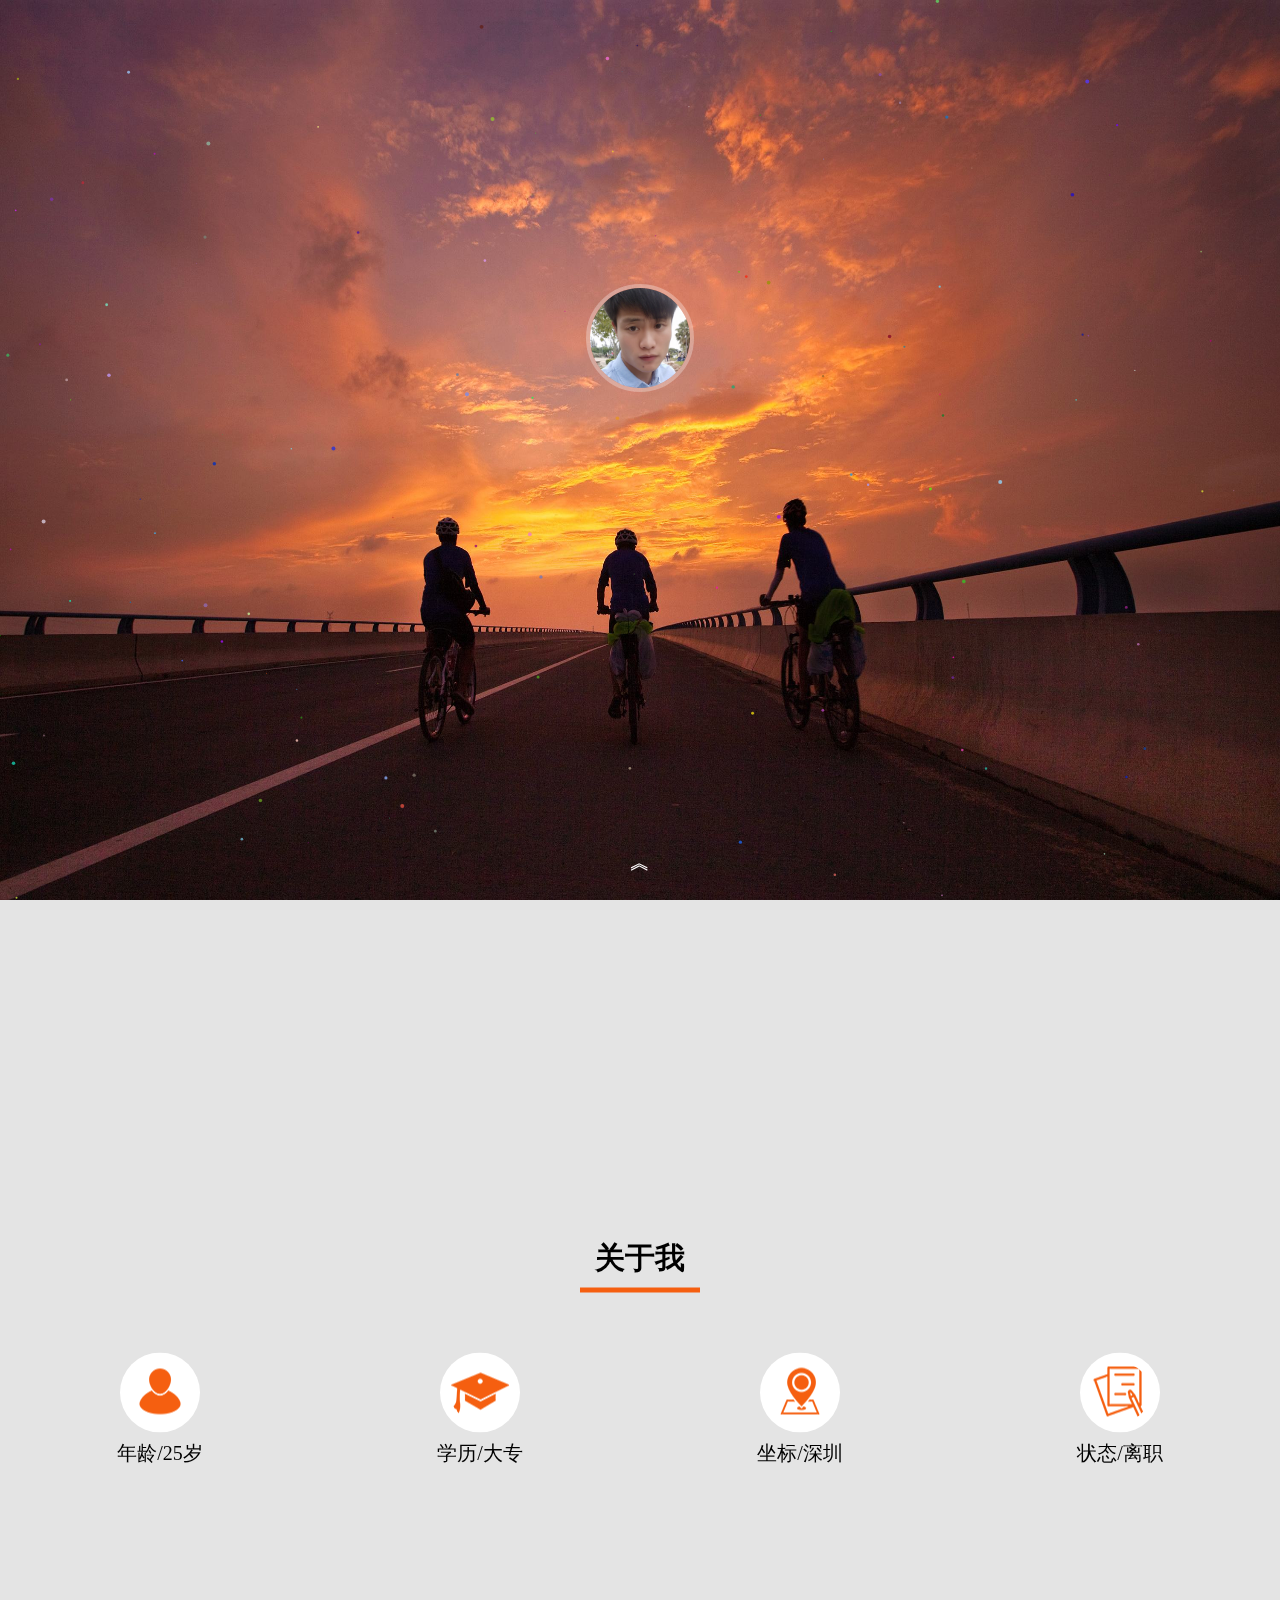
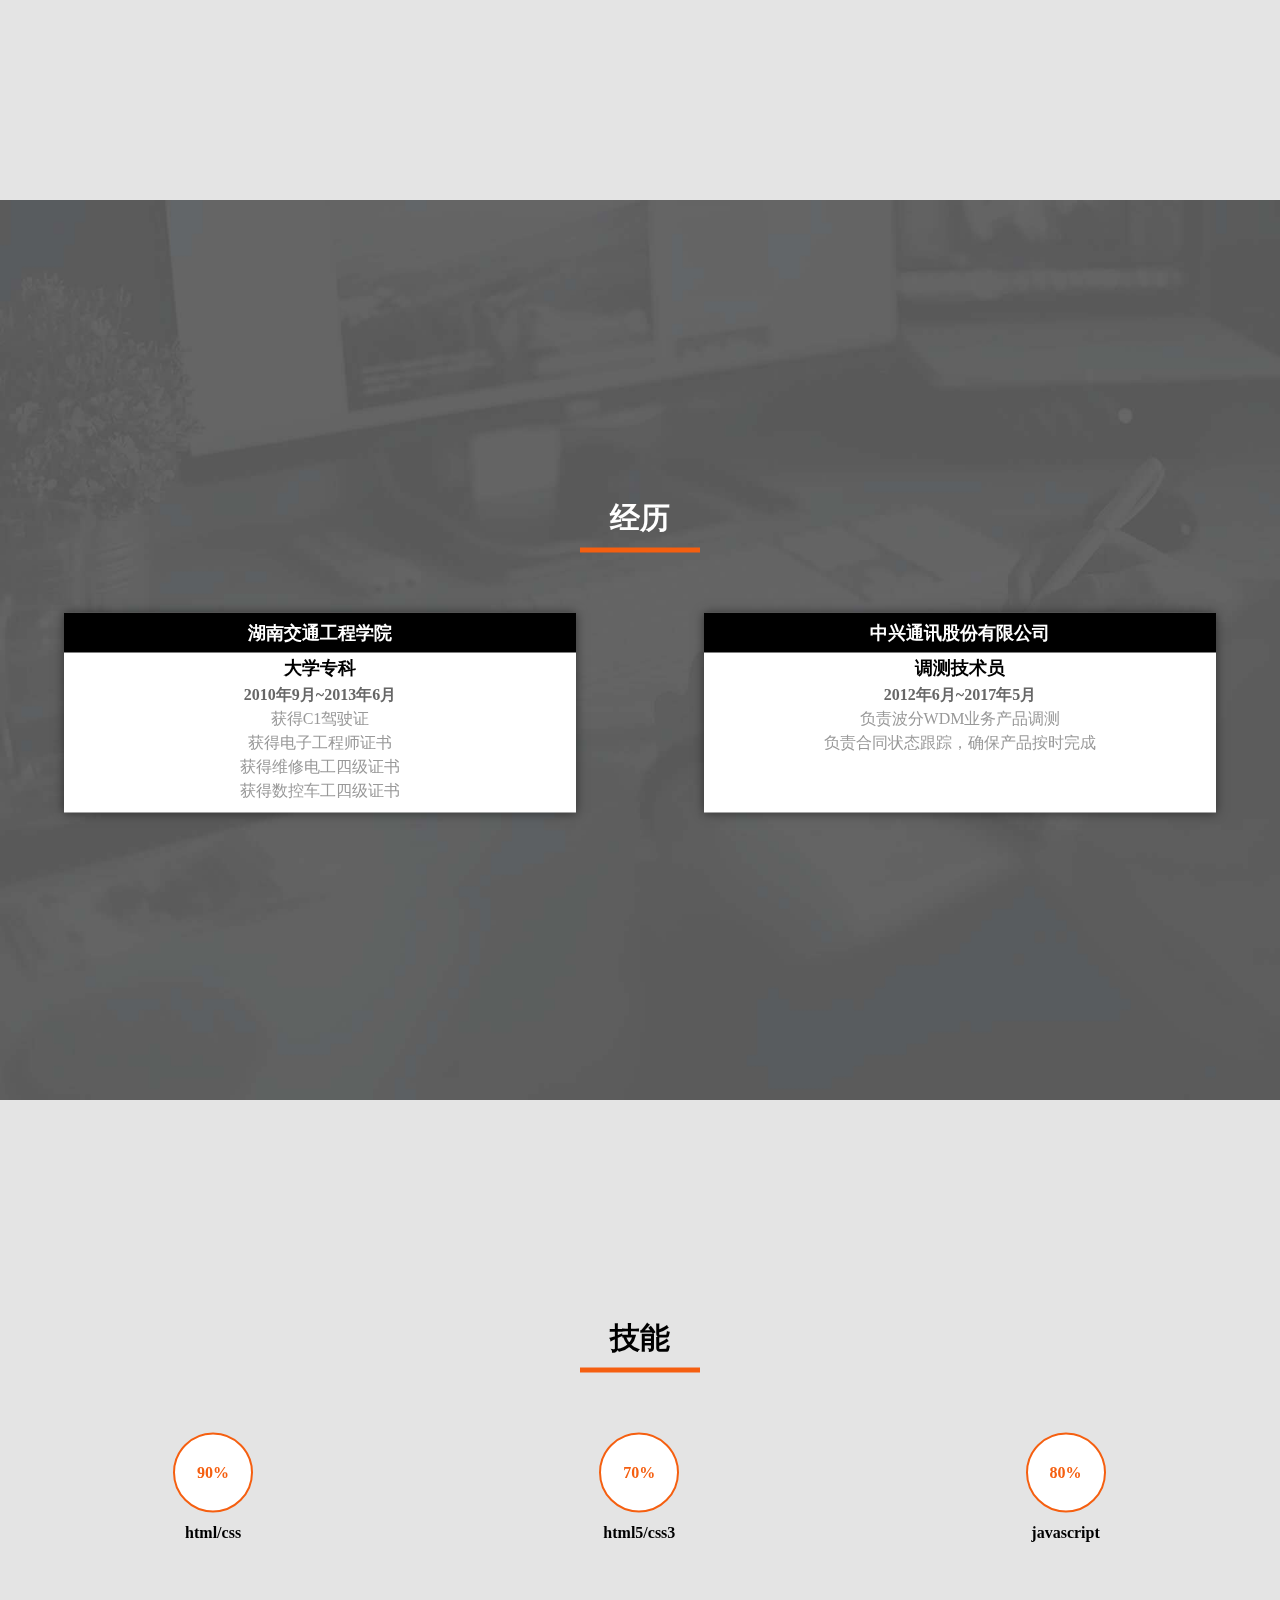
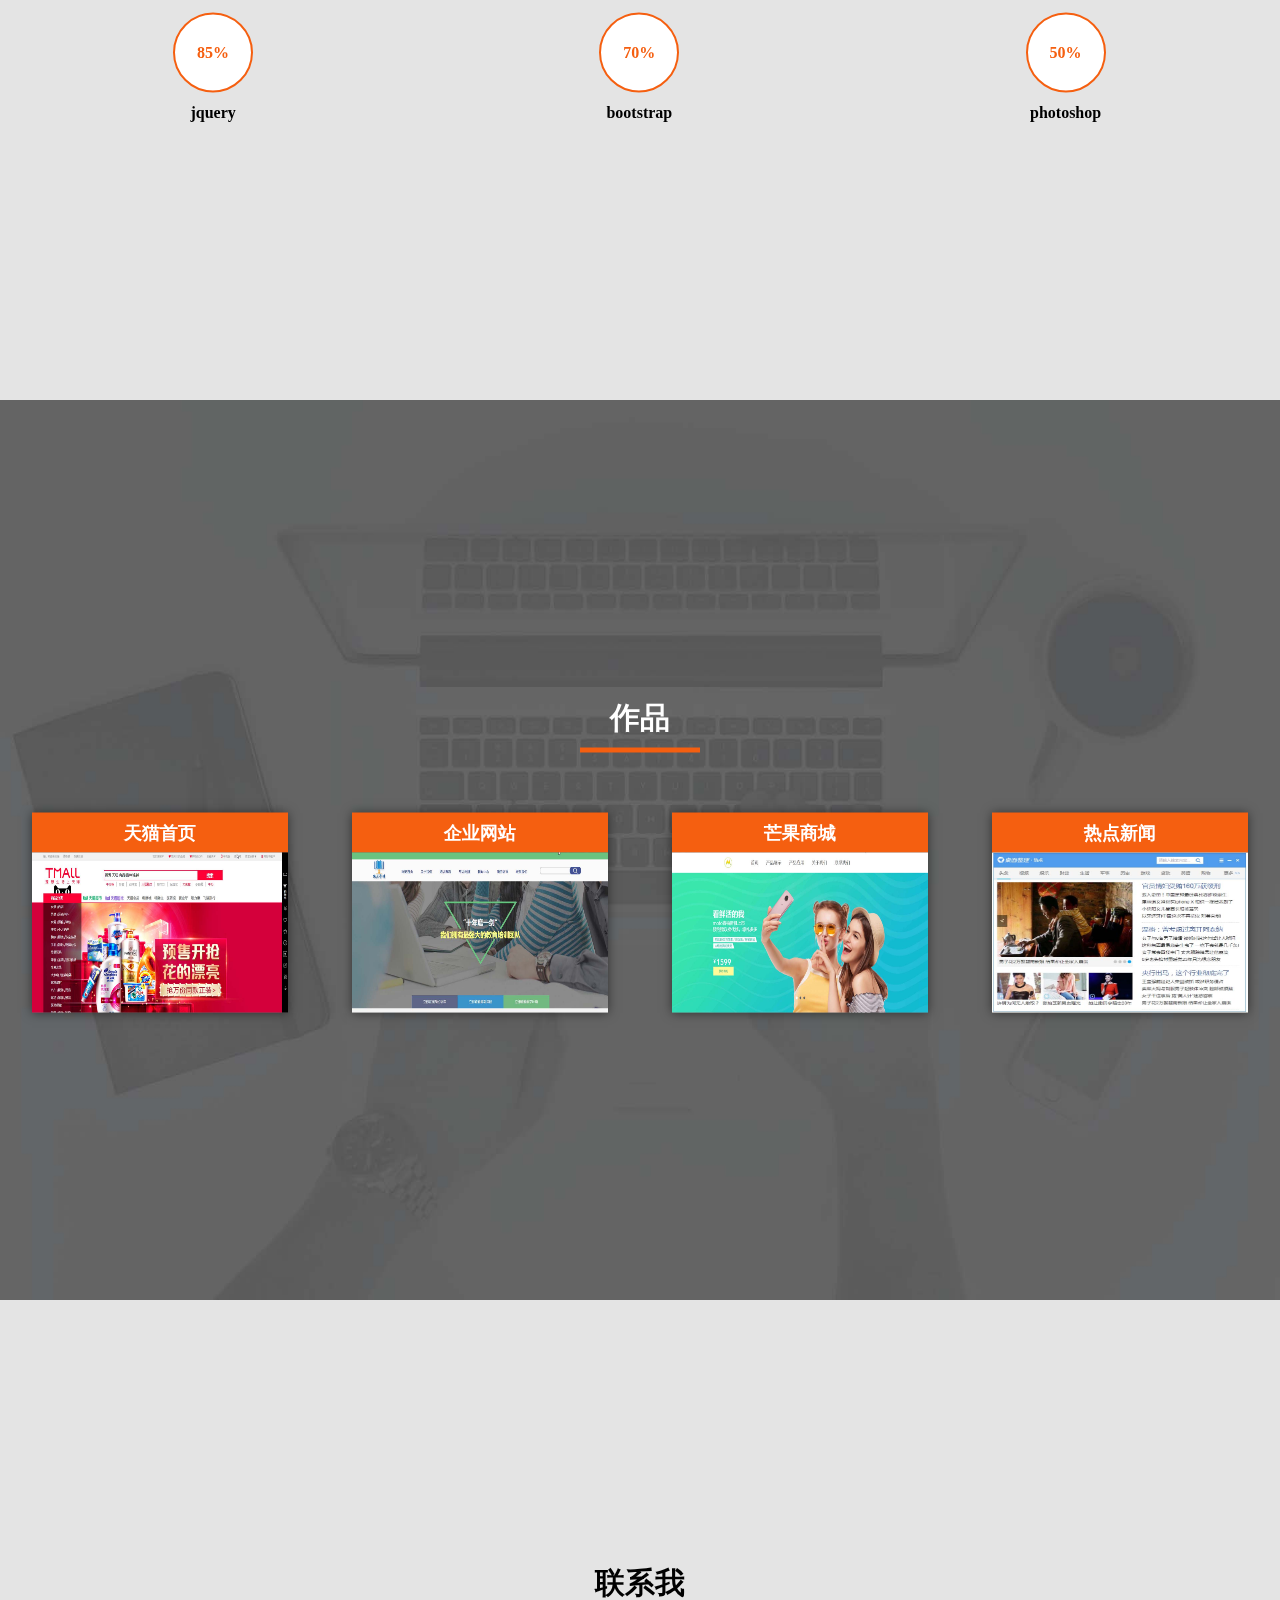
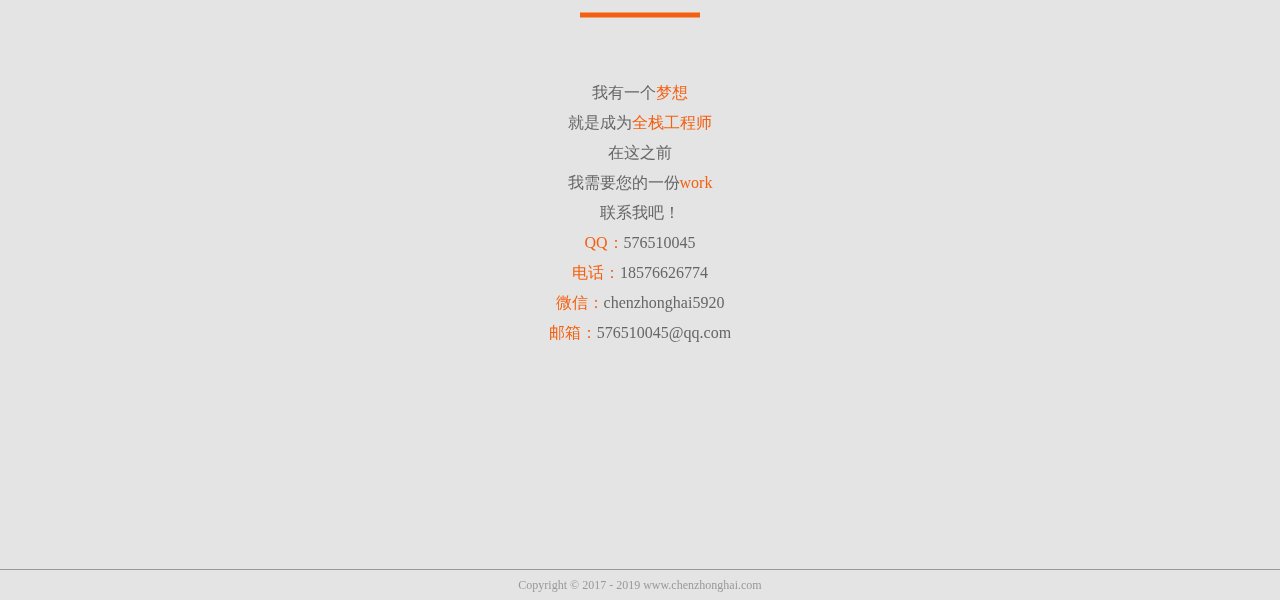
==== index.html @ f29c4a44 "chenzhonghai" ====
<!doctype html>
<html>
<head>
<meta charset="utf-8">
<meta name="viewport" content="width=device-width,user-scalable=no">
<title>陈中海的个人网站</title>
<base target="_blank">
<link rel="icon" href="img/ico.ico" type="image/x-icon">
<link href="css/index.css" rel="stylesheet"/>
<script src="js/jquery-1.12.4.min.js"></script>
<script src="js/index.js"></script>
</head>
<body>

<iframe src="canvas.html"  scrolling="no" id="iframe"></iframe>
<div id="arrows">︽</div>

<div id="wrap">

<div id="top" class="clear">
	<div class="onOff fl">
		<img src="img/menu.png" alt="">
	</div>
	<div class="fr music">
		<img src="img/music.png" alt="">
		<audio id="myaudio" autoplay loop src="music/Track 08-凛.mp3"></audio>
	</div>
	<div class="nav clear">
		<a href="javascript:;" class="active">首页</a>
		<a href="javascript:;">关于我</a>
		<a href="javascript:;">经历</a>
		<a href="javascript:;">技能</a>
		<a href="javascript:;">作品</a>
		<a href="javascript:;">联系我</a>
	</div>
</div>
<ul id="content">
	<li class="intro">
		<div class="box">
			<img src="img/me.jpg" alt="">
			<h1>陈中海</h1>
			<p>一只前端小菜鸟</p>
			<p>576510045@qq.com</p>
			<p>路漫漫其修远兮，吾将上下而求索。</p>
			<a href="javascript:;">关于我</a>
		</div>
	</li>
	<li class="aboutMe">
		<div class="clear box">
			<p class="title">关于我</p>
			<div><img src="img/age.png" alt=""><p>年龄/25岁</p></div>
			<div><img src="img/education.png" alt=""><p>学历/大专</p></div>
			<div><img src="img/location.png" alt=""><p>坐标/深圳</p></div>
			<div><img src="img/status.png" alt=""><p>状态/离职</p></div>
		</div>
	</li>
	<li class="experience">
		<div class="clear box">
			<p class="title">经历</p>
			<div>
				<h2>湖南交通工程学院</h2>
				<span>大学专科</span>
				<p class="fristP">2010年9月~2013年6月</p>
				<p>获得C1驾驶证</p>
				<p>获得电子工程师证书</p>
				<p>获得维修电工四级证书</p>
				<p>获得数控车工四级证书</p>
			</div>
			<div>
				<h2>中兴通讯股份有限公司</h2>
				<span>调测技术员</span>
				<p class="fristP">2012年6月~2017年5月</p>
				<p>负责波分WDM业务产品调测</p>
				<p>负责合同状态跟踪，确保产品按时完成</p>
			</div>
		</div>
	</li>
	<li class="skill">
		<div class="box">
			<p class="title">技能</p>
			<ul class="liBox clear">
				<li><div><span>90%</span></div><strong>html/css</strong></li>
				<li><div><span>70%</span></div><strong>html5/css3</strong></li>
				<li><div><span>80%</span></div><strong>javascript</strong></li>
			</ul>
			<ul class="liBox clear">
				<li><div><span>85%</span></div><strong>jquery</strong></li>
				<li><div><span>70%</span></div><strong>bootstrap</strong></li>
				<li><div><span>50%</span></div><strong>photoshop</strong></li>
			</ul>
		</div>	
	</li>
	<li class="production">
		<div class="clear box">
			<p class="title">作品</p>
			<a href="http://chenzhonghai.github.io/projects/tmall">
				<p>天猫首页</p>
				<img src="img/tmall.jpg" alt="">
			</a>
			<a href="http://chenzhonghai.github.io/projects/siyuan">
				<p>企业网站</p>
				<img src="img/siyuan.jpg" alt="">
			</a>
			<a href="http://www.mango168.top">
				<p>芒果商城</p>
				<img src="img/mango.jpg" alt="">
			</a>
			<a href="http://chenzhonghai.github.io/projects/news">
				<p>热点新闻</p>
				<img src="img/news.jpg" alt="">
			</a>
		</div>
	</li>
	<li class="contactMe">
		<div class="clear box">	
			<p class="title">联系我</p>
			<div>
				<p>我有一个<span>梦想</span></p>
				<p>就是成为<span>全栈工程师</span></p>
				<p>在这之前</p>
				<p>我需要您的一份<span>work</span></p>
				<p>联系我吧！</p>
				<p><span>QQ：</span>576510045</p>
				<p><span>电话：</span>18576626774</p>
				<p><span>微信：</span>chenzhonghai5920</p>
				<p><span>邮箱：</span>576510045@qq.com</p>
			</div>
		</div>
		<div class="footer">
			<p>Copyright © 2017 - 2019 www.chenzhonghai.com</p>
		</div>
	</li>
</ul>

</div>

</body>
</html>
---- css/index.css ----
@charset "utf-8";
/*初始化*/
body,div,ul,p,h1,h2,h3,a,img,li,span,strong,input,textarea,iframe{ padding:0; margin:0; }
li { list-style: none; }
img { border: 0; vertical-align: top; }
a { text-decoration: none; }
input {	outline: none; border: 0; }
textarea{ resize: none; overflow: auto; outline: none; }
body { font-size: 16px; background: #e4e4e4;}
a { -webkit-tap-highlight-color: rgba(0,0,0,0,0); };
body { -webkit-user-select: none; -webkit-text-size-adjust: 100%; font-family: Helvetica; }

/*公共样式*/
.clear { zoom: 1; }
.clear:after { content:''; display: block; clear: both; }
.fl { float: left; }
.fr { float: right; }


iframe {
	width: 100%;
	height: 100%;
	background: url(../img/iframe-bg.jpg) no-repeat;
	background-size:  100% 100%;
    position: absolute;
    z-index: 0;
    top: 0;
    left: 0;
    border: none;
}
#wrap {
	position: absolute;
	width: 100%;
	height: 100%;
}
#arrows {
	position: fixed;
	z-index: 9999;
	bottom: 0;
	width: 100%;
	font-size: 20px;
    line-height: 40px;
	color: #fff;
	text-align: center;
}
.fixedDiv {
	position: absolute;
	width: 60px;
	font-size: 14px;
	line-height: 20px;
	color: #f55f10;
}
#top {
	display: none;
	position: fixed;
	z-index: 9999;
	top: 0;
	left: 0;
	width: 100%;
	background: #000;
}
#top .onOff img,#top .music img{
	position: relative;
	z-index: 2;
	width: 40px;
	height: 40px;
	padding: 10px;
	cursor: pointer;
}
#top .onOff img {
	display: none;
}
#top .music img {
	display: block;
}
#top .nav {
	width: 70%;
	margin: 0 auto;
}
#top .nav a {
	display: block;
	float: left;
	width: 16.6%;
	line-height: 60px;
	text-align: center;
	color: #fff;
}
#top .nav a:hover,#top .nav .active {
	color: #f55f10;
}
#content {
	height: 100%
}
#content>li{
	position: relative;
	height: 100%;
	overflow: hidden;
}
#content>li .box {
	position: absolute;
	top: 50%;
	left: 50%;
	width:100%;
	height: auto;
	text-align: center;
	-webkit-transform: translateX(-50%) translateY(-50%);
}
#content .title {
	width: 120px;
	margin: 0 auto 60px;
	font-weight: bold;
	font-size: 30px;
	line-height: 60px;
	text-align: center;
	color: #000;
	border-bottom: 5px solid #f55f10;
}
.experience .title,.production .title{
	color: #fff !important;
}
.experience {
	background: url(../img/skills-bg.jpg) no-repeat;
	background-size:  100% 100%;
}
.production {
	background: url(../img/production-bg.jpg) no-repeat;
	background-size:  100% 100%;
}
.intro {
	position: relative;
}

.intro img {
	width: 100px;
	margin-bottom: 12px;
	border: 4px solid rgba(255,255,255,0.3);
	border-radius: 50%;
}
.intro p, .intro h1{
	color: #fff;
	line-height: 40px;
}
.intro a {
	display: block;
	width: 100px;
	height: 40px;
	margin: 12px auto 0;
	line-height: 40px;
	color: #fff;
	background: #f55f10;
	box-shadow: 0px 0px 10px rgba(0,0,0,0.5);
    background: -webkit-linear-gradient(top, #fa7d3c 0%,#f55f10 100%);
    background: linear-gradient(top bottom, #fa7d3c 0%,#f55f10 100%);
}
.aboutMe .box div {
	float: left;
	width: 25%;
	height: auto;
}
.aboutMe img {
	padding: 10px;
	border-radius: 50%;
	background: #fff;
}
.aboutMe .box div p {
	font-size: 20px;
	line-height: 40px;
}
.experience .box div {
	float: left;
	width: 40%;
	height: 200px;
	margin: 0 5%;
	background: #fff;
	box-shadow: 0 0 10px rgba(0,0,0,.5);
}
.experience .box div h2 {
	font-size: 18px;
	line-height: 40px;
	background: #000;
	color: #fff;
}
.experience .box div span {
	font-weight: bold;
	font-size: 18px;
	line-height: 30px;
	color: #000;
}
.experience .box div p {
	line-height: 24px;
	color: #999;
}
.experience .box .fristP {
	font-weight: bold;
	color: #666;
}
.skill .liBox li {
	float: left;
	width: 33.3%;
	height: 120px;
	margin: 0 0 60px;
}
.skill .liBox div {
	width: 76px;
	height: 76px;
	margin: 0 auto;
	border: 2px solid #f55f10;
	border-radius: 50%;
	background: #fff;
}
.skill .liBox span {
	font-weight: bold;
	line-height: 76px;
	text-align: center;
	color: #f55f10;
}
.skill .liBox strong {
	line-height: 40px;
	text-align: center;
}


.production a {
	float: left;
	display: block;
	width: 20%;
	height: 200px;
	margin: 0 2.5%;
	box-shadow: 0 0 10px rgba(0,0,0,.5);
}
.production a p {
	font-weight: bold;
	font-size: 18px;
	line-height: 40px;
	color: #fff;
	background: #f55f10;
}
.production a img {
	width: 100%;
	height: 160px;
}

/*.contactMe .box div {
	width: 40%;
	height: auto;
	margin: 0 30%;
	background: #fff;
	border-radius: 5px;
	box-shadow: 0 0 10px rgba(0,0,0,.5);
}*/
.contactMe .box div p {
	line-height: 30px;
	color: #666;
}
.contactMe .box div span {
	color: #f55f10;
}
.footer {
	position: absolute;
	bottom: 0;
	width: 100%;
	border-top: 1px solid #999;
}
.footer p {
	font-size: 12px;
	line-height: 30px;
	text-align: center;
	color: #999;
}

@media screen and (min-width:500px){
	#top .nav {
		display: block !important;
	}
}
@media screen and (max-width:500px) {
	#top .nav {
		position: absolute;
		z-index: 1;
		top: 60px;
		left: 0;
		display: none;
		width: 100%;
		background: rgba(0,0,0,0.8);
	}
	#top .nav a {
		width: 100%;
	}
	#top .onOff img {
		display: block;
	}
	#content .title {
		width: 120px;
		margin: 0 auto;
		font-size: 25px;
		line-height: 30px;
		border-bottom: 5px solid #f55f10;
	}
	.aboutMe .box div{
		width: 50%;
		margin: 8% auto 0;
	}
	.experience .box div {
		width: 80%;
		height: 140px;
		margin: 5% 10% 0;

	}
	.experience .box div h2 {
		font-size: 16px;
		line-height: 40px;
	}
	.experience .box div span {
		font-size: 14px;
		line-height: 20px;
	}
	.experience .box div p {
		font-size: 12px;
		line-height: 15px;
	}
	.production a {
		width: 40%;
		height: 120px;
		margin: 8% 5% 0;
	}
	.production a p {
		font-size: 14px;
		line-height: 20px;
	}
	.production a img {
		height: 100px;
	}
	.contactMe .box div {
		margin-top: 6%;
	}

	.skill .liBox li {
		margin: 8% 0 0;
	}
}
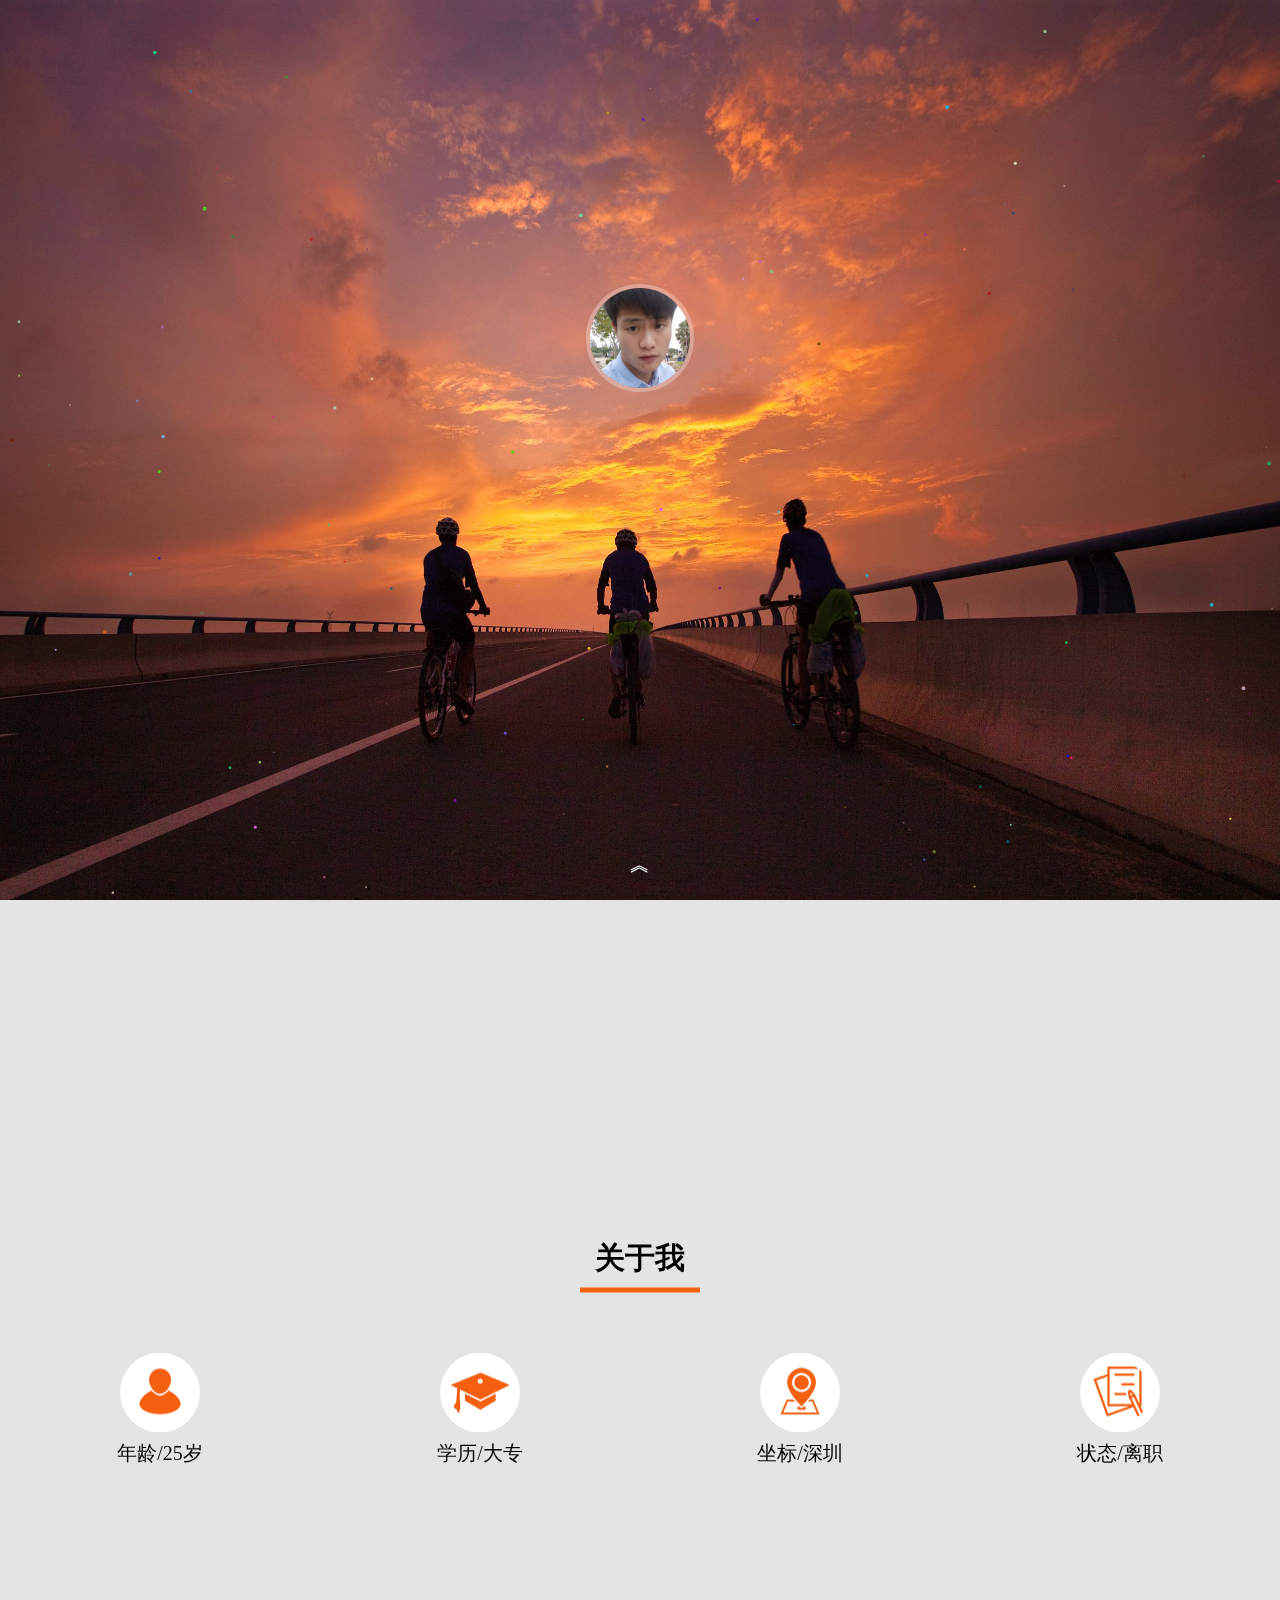
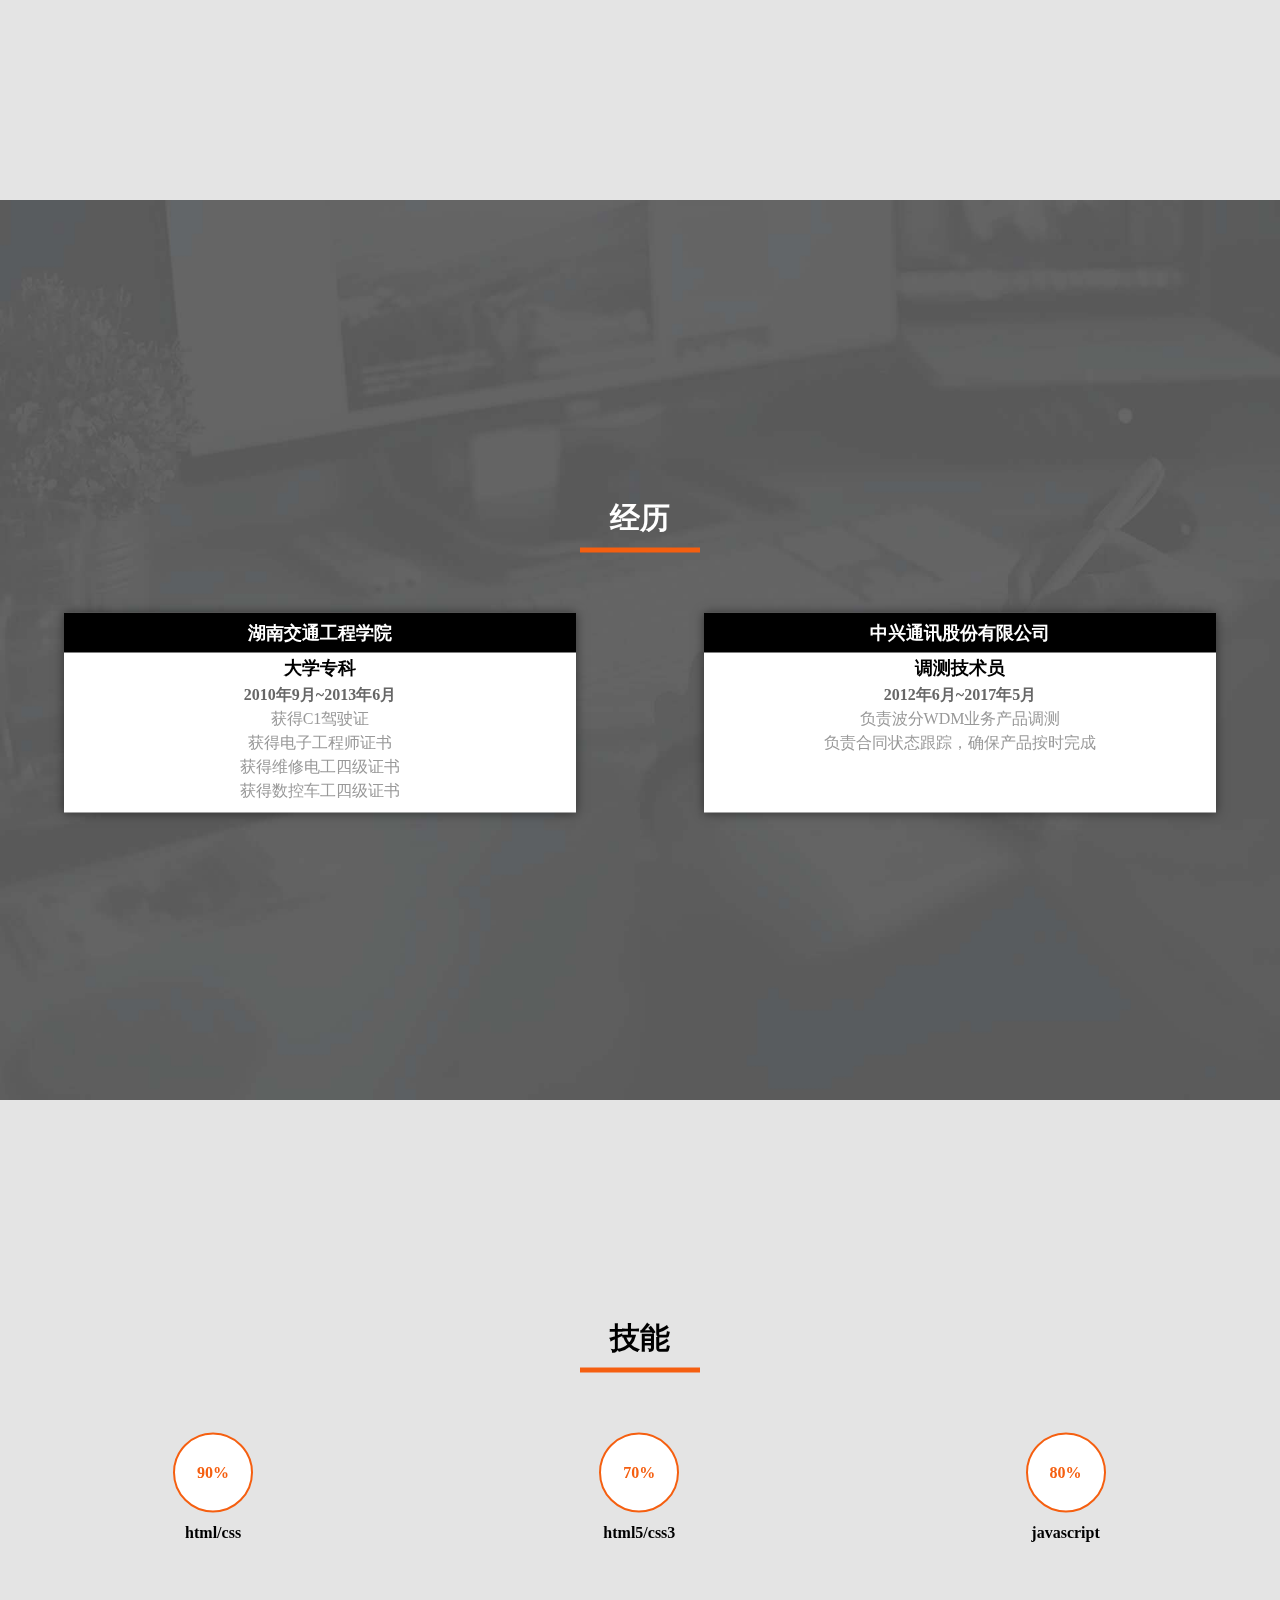
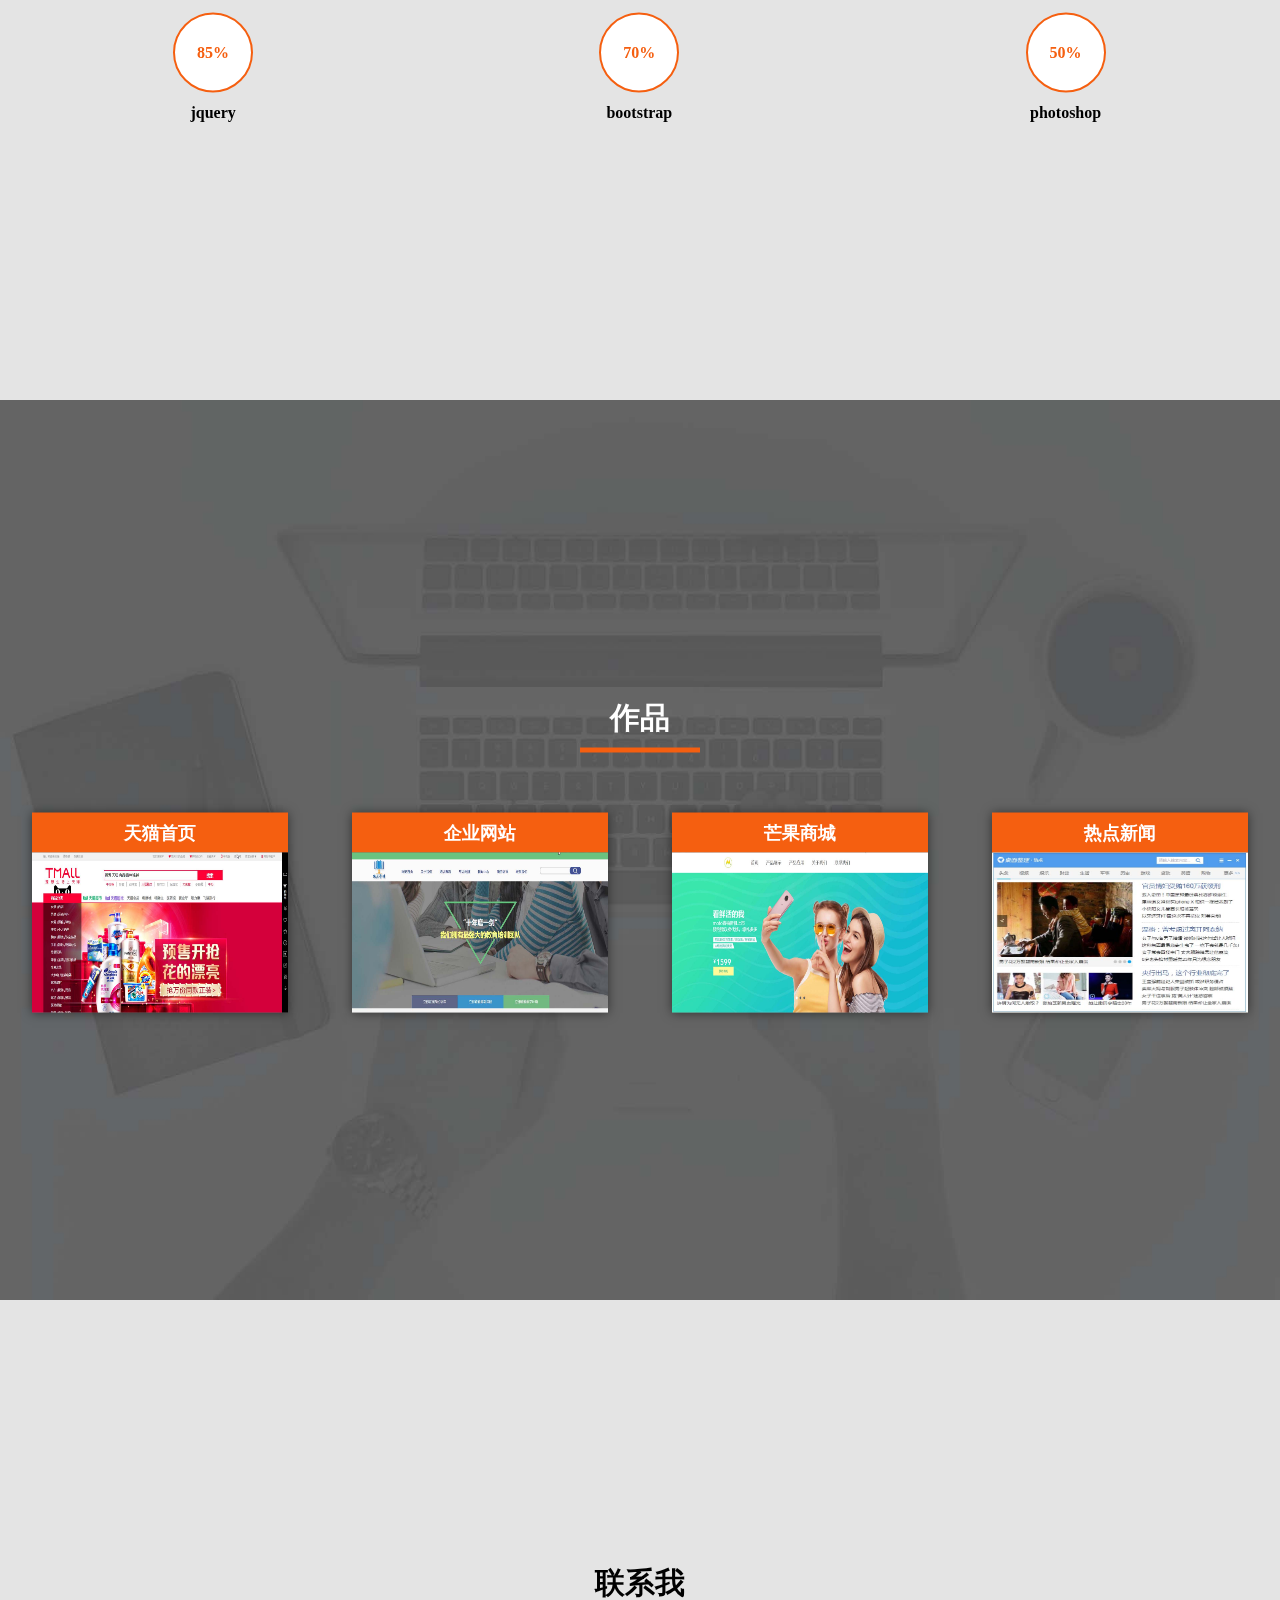
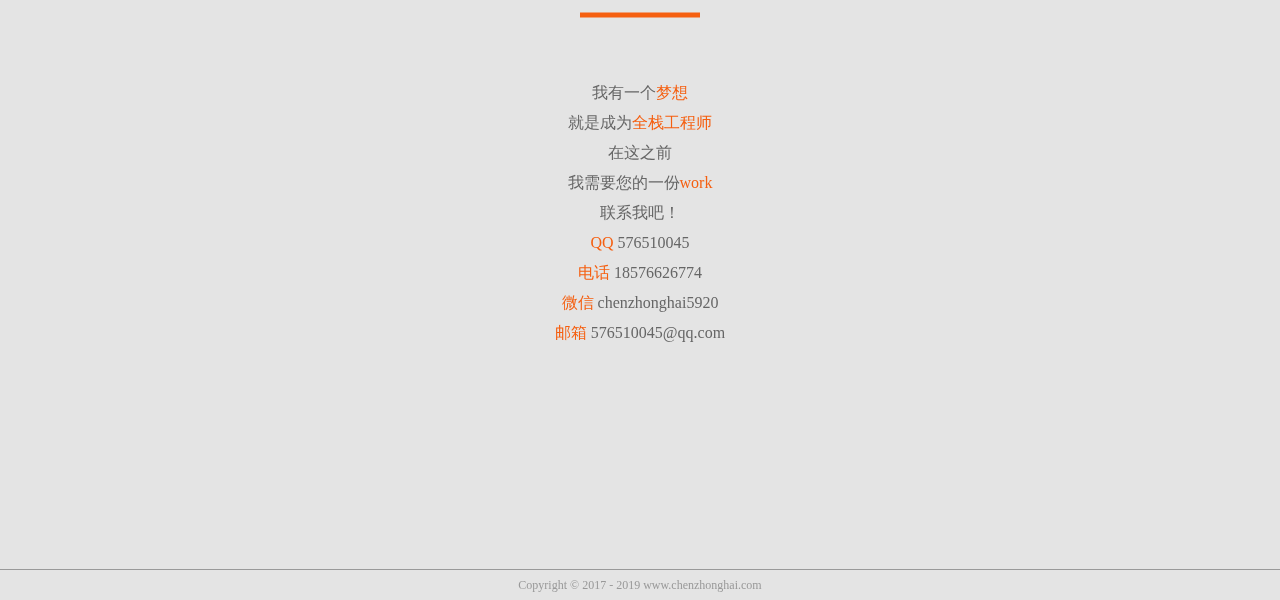
==== commit cbf61ead: "Update index.html" ====
--- a/index.html
+++ b/index.html
@@ -120,10 +120,10 @@
 				<p>在这之前</p>
 				<p>我需要您的一份<span>work</span></p>
 				<p>联系我吧！</p>
-				<p><span>QQ：</span>576510045</p>
-				<p><span>电话：</span>18576626774</p>
-				<p><span>微信：</span>chenzhonghai5920</p>
-				<p><span>邮箱：</span>576510045@qq.com</p>
+				<p><span>QQ </span>576510045</p>
+				<p><span>电话 </span>18576626774</p>
+				<p><span>微信 </span>chenzhonghai5920</p>
+				<p><span>邮箱 </span>576510045@qq.com</p>
 			</div>
 		</div>
 		<div class="footer">
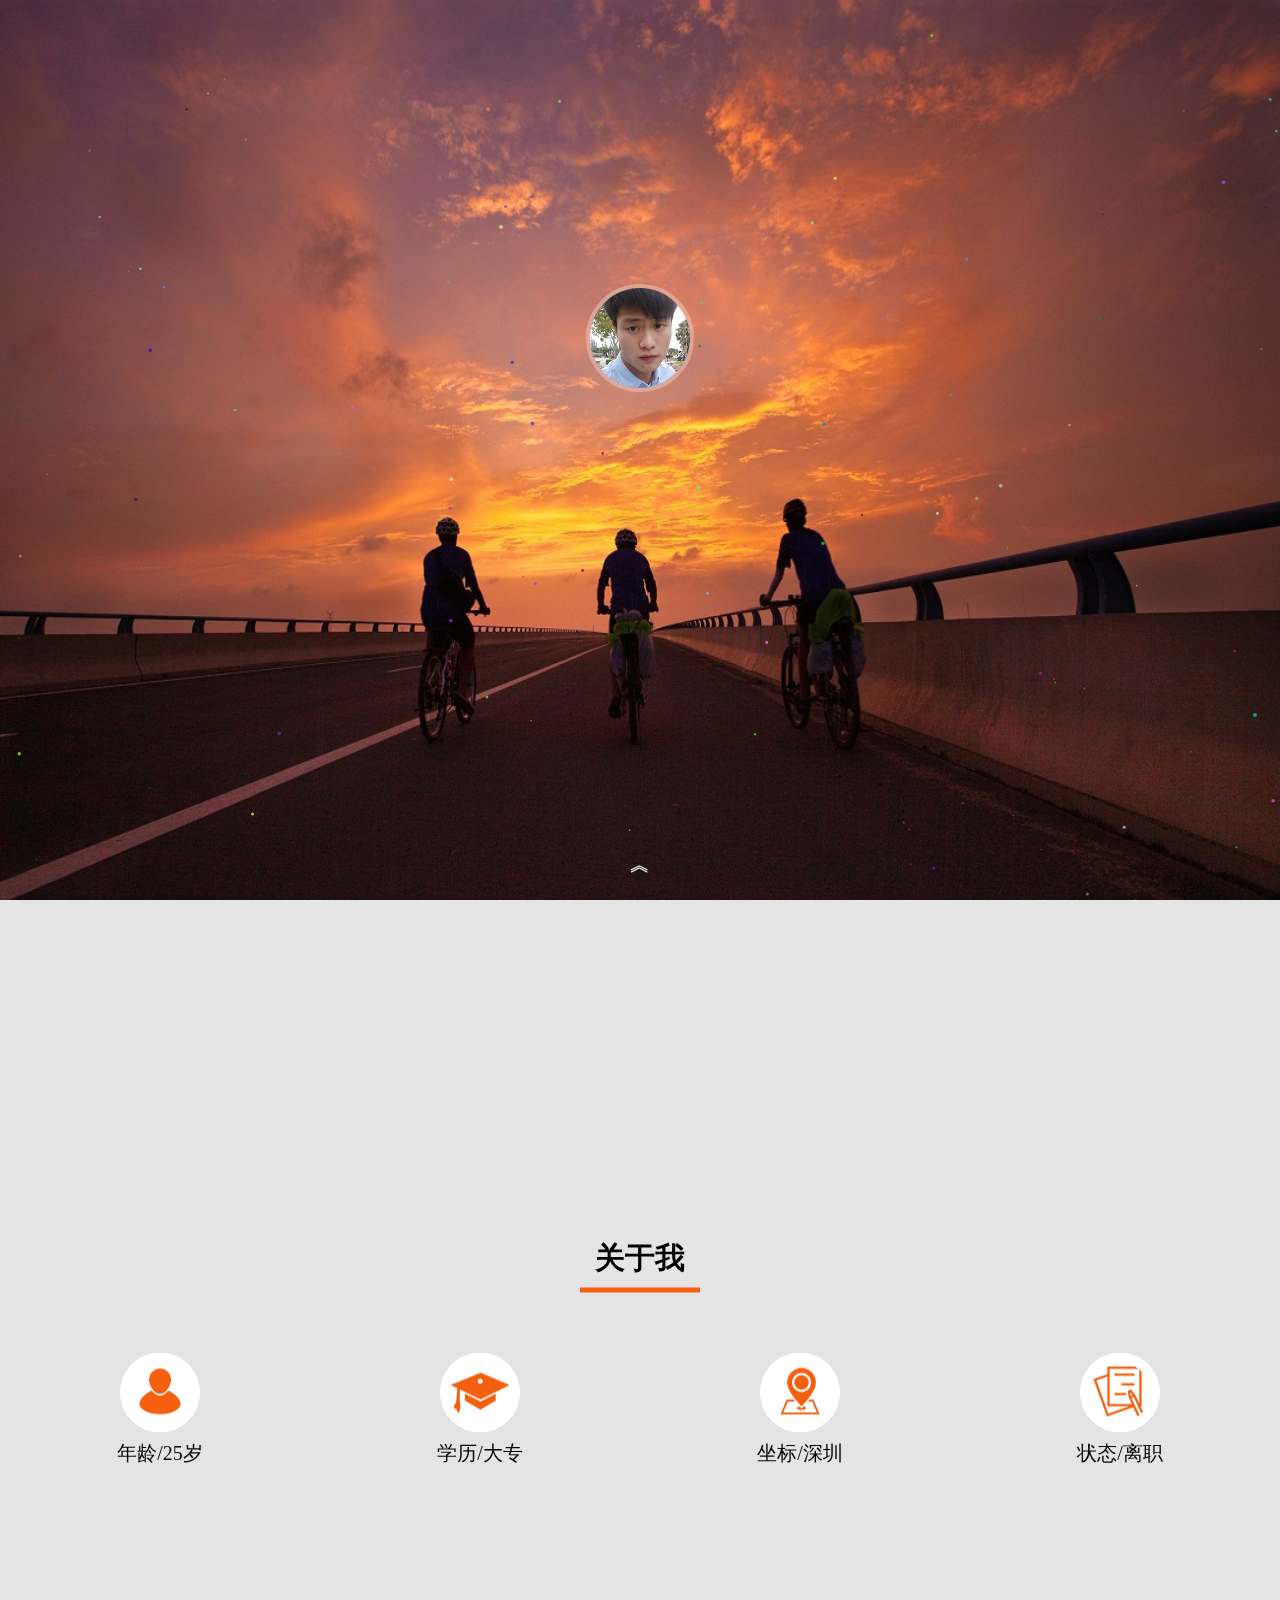
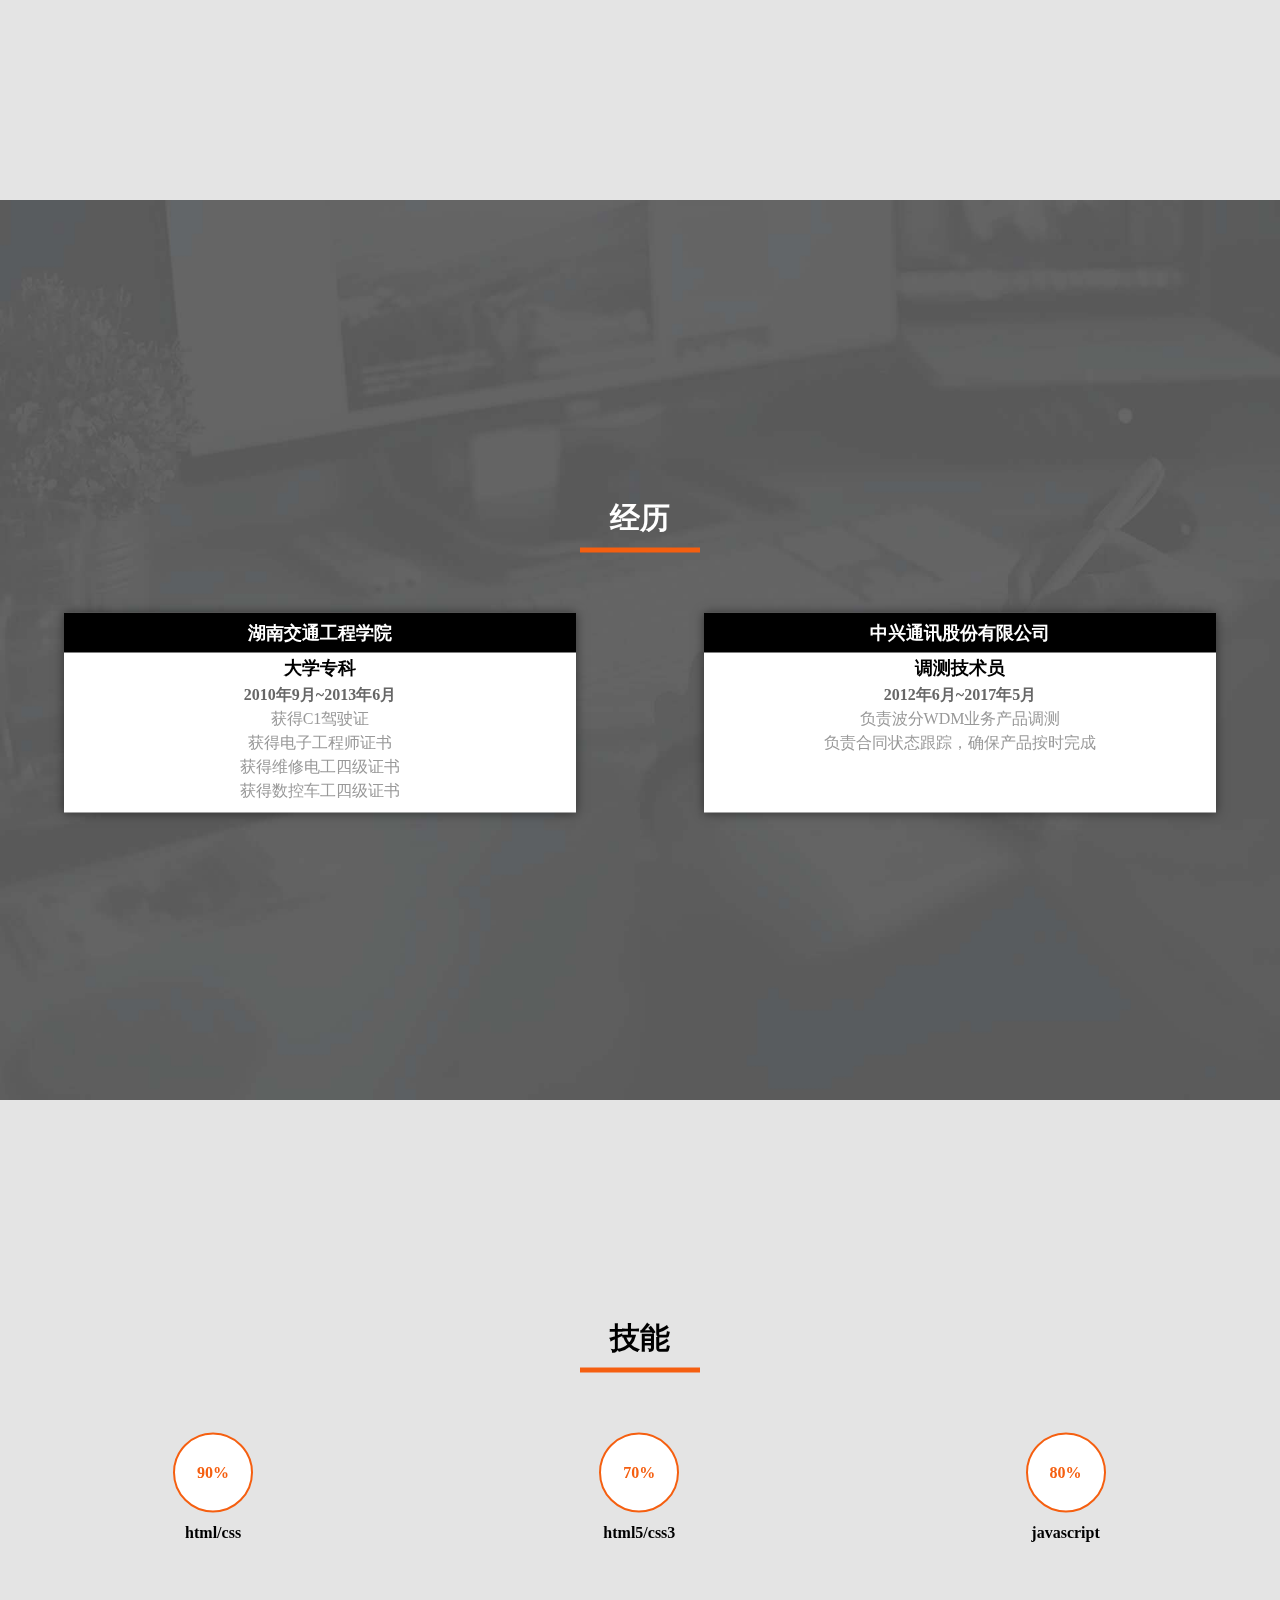
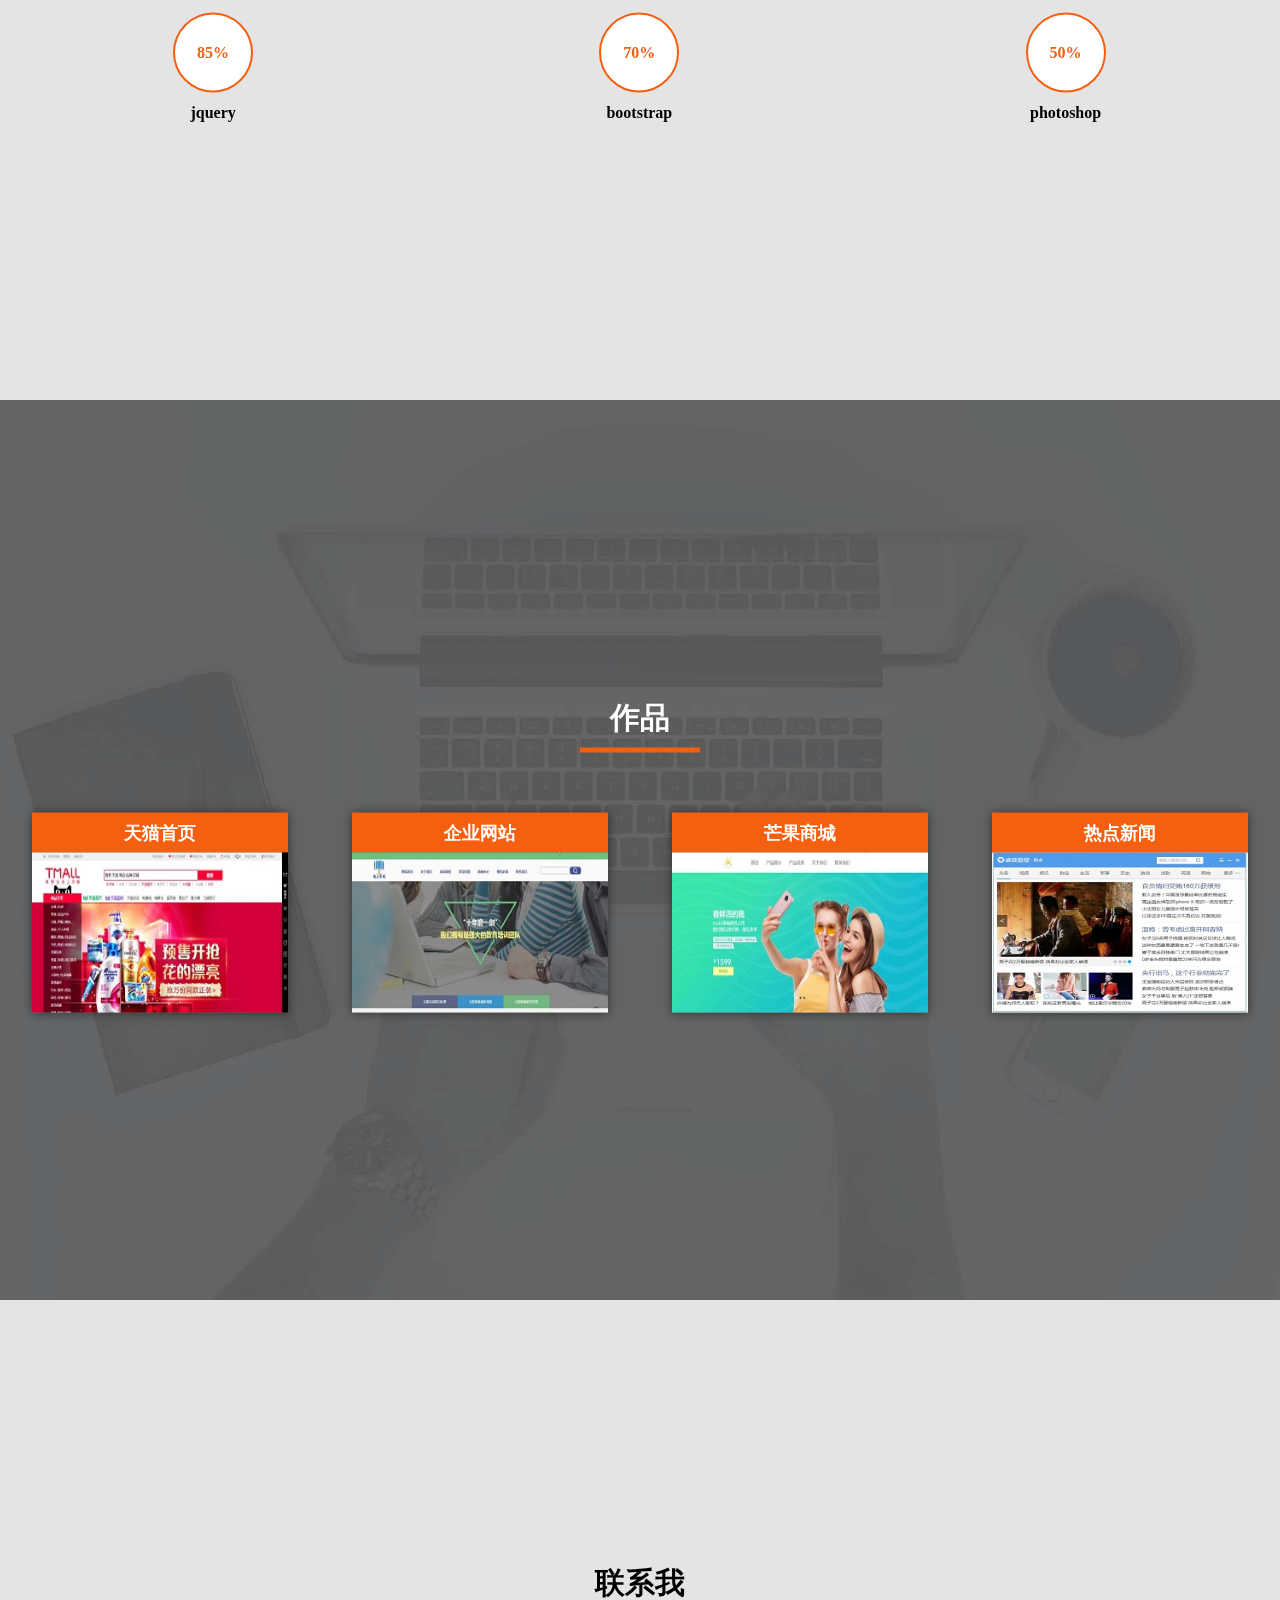
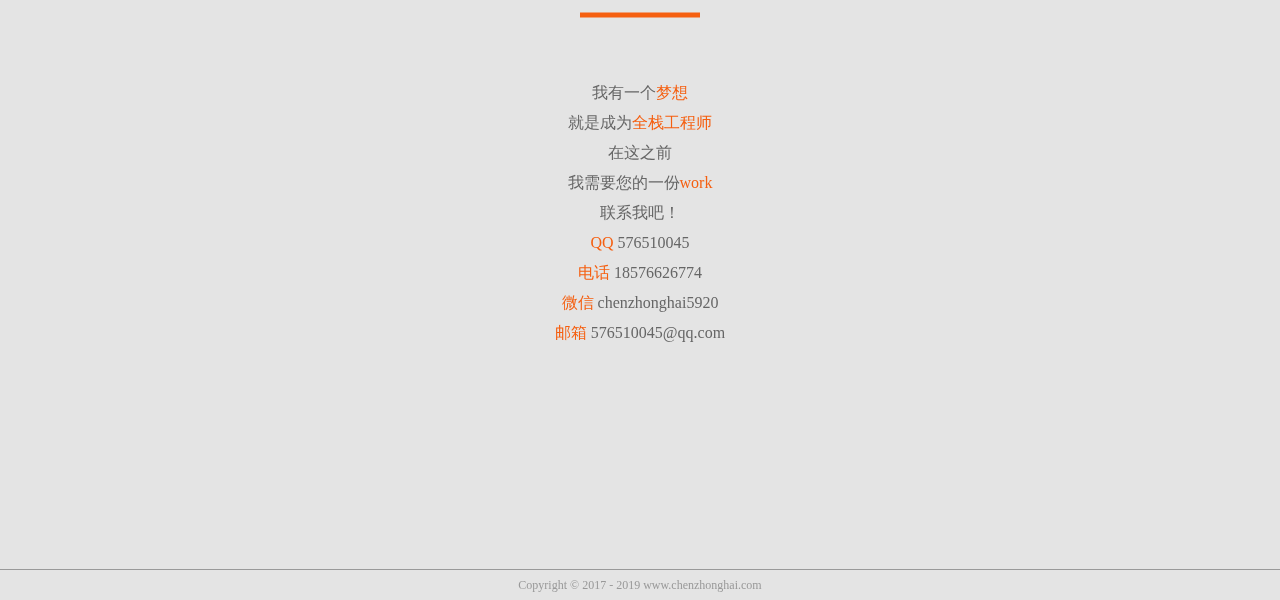
==== commit c5178459: "chenzhonghai" ====
--- a/index.html
+++ b/index.html
@@ -3,6 +3,8 @@
 <head>
 <meta charset="utf-8">
 <meta name="viewport" content="width=device-width,user-scalable=no">
+<meta name="description" content="陈中海的个人网站、个人简历。路漫漫其修远兮，吾将上下而求索。"> 
+<meta name="keywords" content="陈中海，web前端个人简历，个人简历，前端开发简历，前端工程师简历，web前端，web前端开发，web前端工程师，html,css,html5,css3,javascript,jquery,bootstrap,photoshop"> 
 <title>陈中海的个人网站</title>
 <base target="_blank">
 <link rel="icon" href="img/ico.ico" type="image/x-icon">
